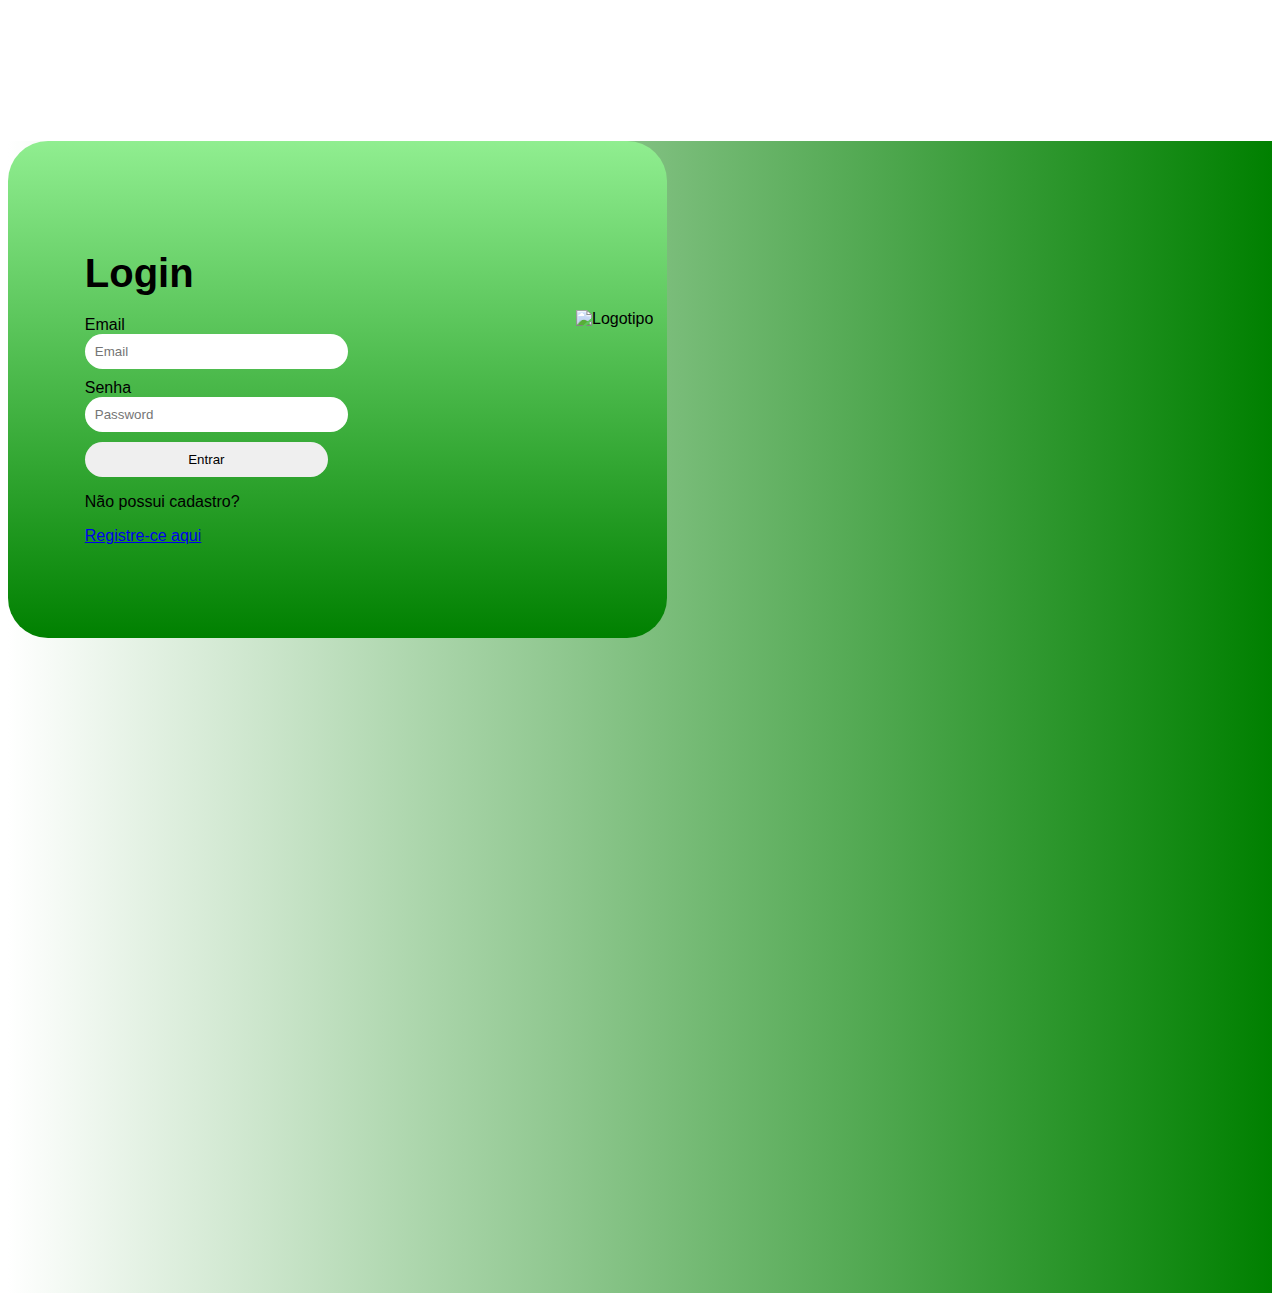
==== index.html @ 97ff38b4 "login page" ====
<!DOCTYPE html>
<html lang="en">
<head>
    <meta charset="UTF-8">
    <meta name="viewport" content="width=device-width, initial-scale=1.0">
    <title>Biblioteca</title>
    <link rel="stylesheet" href="Lib/bootstrap/css/bootstrap.min.css">
    <link rel="stylesheet" href="css/biblioteca.css">
</head>
<body>

    <header>
        <div class="container">
            <img id="logotipo" src="img/biblioteca-logotipo.png.png" alt="Logotipo">
        </div>
       
        <div class="header-degrader">
            <div class="container">
                <!-- Conteúdo do cabeçalho (se houver) -->
            </div>
        </div>

        <div class="container">
            <div class="row">
                <form class="form-horizontal">
                    <div class="form-group">
                      <h2 class="login-text">Login</h2>
                      <label for="inputEmail3" class="col-sm-2 control-label">Email</label>
                      <div class="col-sm-10">
                        <input type="email" id="inputEmail3" placeholder="Email">
                      </div>
                    </div>
                    <div class="form-group">
                      <label for="inputPassword3" class="col-sm-2 control-label">Senha</label>
                      <div class="col-sm-10">
                        <input type="password" id="inputPassword3" placeholder="Password">
                      </div>
                    </div>
                    <div class="form-group">
                      <div class="col-sm-offset-2 col-sm-10">
                       
                    </div>
                    <div class="form-group">
                      <button type="button" class="btn btn-dark">Entrar</button>
                    </div>
                </form>
                <p class="text-capitalize">Não possui cadastro?</p>
                <p><a href="#" class="link-light link-offset-2 link-underline-opacity-25 link-underline-opacity-100-hover">Registre-ce aqui</a></p>
                <!-- Conteúdo da seção principal -->
            </div>
        </div>
    </header>

    <script src="Lib/jquery/jquery.min.js"></script>
    <script src="Lib/bootstrap/js/bootstrap.min.js"></script>
</body>
</html>
---- css/biblioteca.css ----
/* Estilização do header */
header {
    width: 100%;
    height: 90vw;
    font-family: 'OpenSans', Arial, Helvetica, sans-serif;
    background-image: linear-gradient(90deg, white, green);
}


/* Estilização da caixa com degradê ao redor do formulário */
form.form-horizontal {
    background: linear-gradient(to bottom, lightgreen, green);
    padding: 6vw;
    border-radius: 40px;
    border-left: 40vw;
    
    
    box-shadow: 1 1 10px rgba(0, 0, 0, 0.3); 
    width: 40%; 
}

/* Estilização do texto "Login" */
.login-text {
    text-align: center;
    font-size: 40px;
    color: rgb(0, 0, 0);
    margin-bottom: 20px;
    position: relative;
    margin-right: 40vw;
   
   
}

/* Estilização do logotipo no header */
header #logotipo {
    position: absolute;
    height: 50vw;
    width: auto;
    left: 45%;
    resize: 30%;
    transform: translateX(-50%);
    top: 70%;
    transform: translateY(-50%);
    display: block;
    margin: auto;
}

/* Estilização do formulário */
form.form-horizontal {
    margin-top: 11vw; 
}

/* Estilização dos campos do formulário */
form.form-horizontal input[type="email"],
form.form-horizontal input[type="password"],
form.form-horizontal button {
    border: none;
    border-radius: 20px;
    margin-bottom: 10px;
    padding: 10px;
    display: block;
    width: 19vw; /* Ajusta para ocupar toda a largura */
}
/* Ajuste de largura para o botão */
form.form-horizontal button {
    width: 19vw;
   
}
/* Estilização dos textos embaixo */
.text-center {
    text-align: center;
}
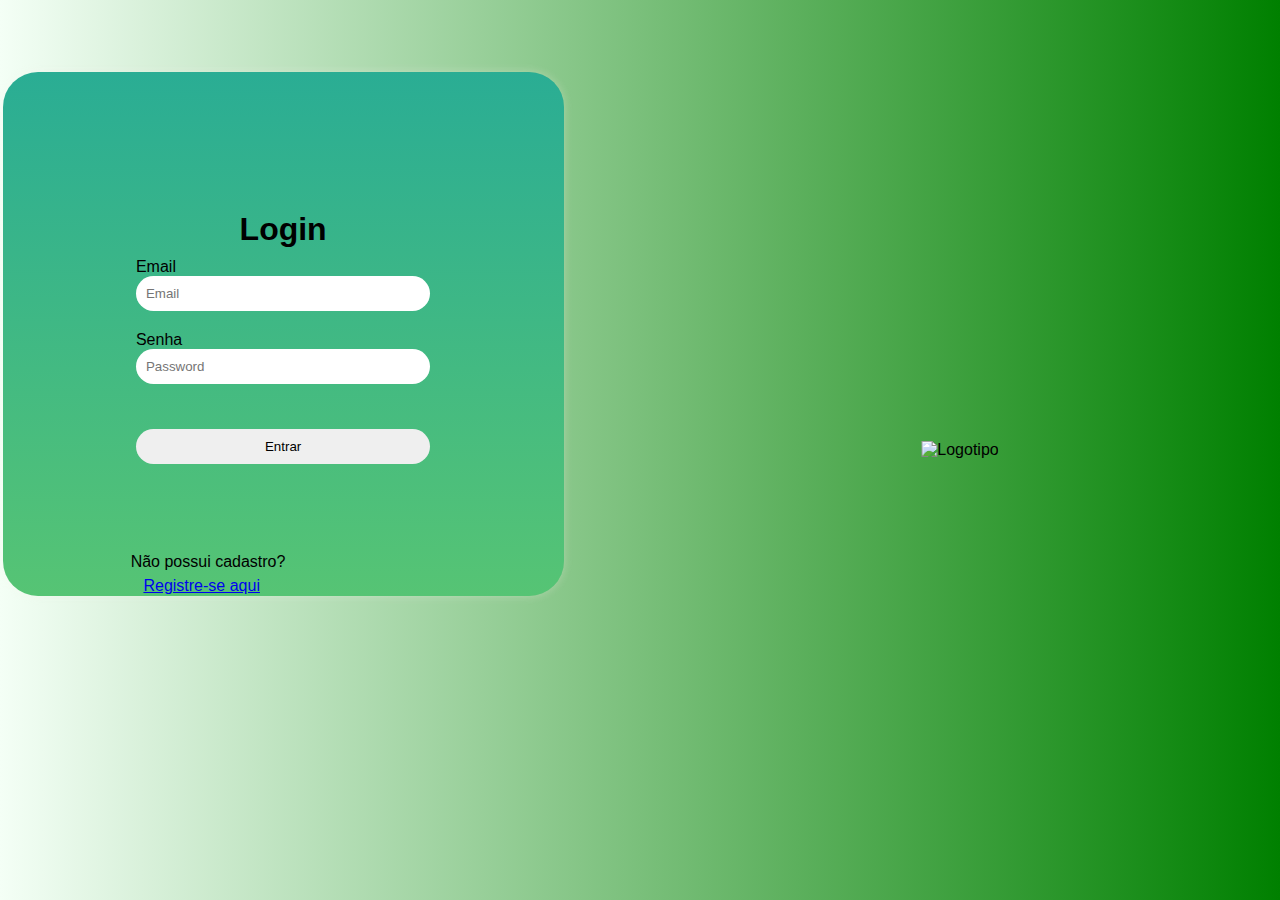
==== commit a917d86a: "teste reponsividade" ====
--- a/index.html
+++ b/index.html
@@ -6,10 +6,13 @@
     <title>Biblioteca</title>
     <link rel="stylesheet" href="Lib/bootstrap/css/bootstrap.min.css">
     <link rel="stylesheet" href="css/biblioteca.css">
+    <link rel="stylesheet" href="fonts/Open_Sans/OpenSans-Regular.ttf">
 </head>
+
 <body>
+  
 
-    <header>
+    
         <div class="container">
             <img id="logotipo" src="img/biblioteca-logotipo.png.png" alt="Logotipo">
         </div>
@@ -45,11 +48,11 @@
                     </div>
                 </form>
                 <p class="text-capitalize">Não possui cadastro?</p>
-                <p><a href="#" class="link-light link-offset-2 link-underline-opacity-25 link-underline-opacity-100-hover">Registre-ce aqui</a></p>
+                <p><a href="#" class="link-light link-offset-2 link-underline-opacity-25 link-underline-opacity-100-hover">Registre-se aqui</a></p>
                 <!-- Conteúdo da seção principal -->
             </div>
         </div>
-    </header>
+    
 
     <script src="Lib/jquery/jquery.min.js"></script>
     <script src="Lib/bootstrap/js/bootstrap.min.js"></script>
--- a/css/biblioteca.css
+++ b/css/biblioteca.css
@@ -1,54 +1,60 @@
-/* Estilização do header */
-header {
-    width: 100%;
-    height: 90vw;
-    font-family: 'OpenSans', Arial, Helvetica, sans-serif;
-    background-image: linear-gradient(90deg, white, green);
+@font-face {
+	font-family: 'OpenSans';
+	src: url("../fonts/Open_Sans/OpenSans-Regular.ttf");
+	font-size: 1em;
 }
 
+body {
+   
+    font-family: 'OpenSans', Arial, Helvetica, sans-serif;
+    background-image: linear-gradient(90deg, rgb(244, 255, 246), green);
+    display: flex;
+    width: 100%;
+    justify-content:space-around; 
+    
+}
 
 /* Estilização da caixa com degradê ao redor do formulário */
 form.form-horizontal {
-    background: linear-gradient(to bottom, lightgreen, green);
-    padding: 6vw;
-    border-radius: 40px;
-    border-left: 40vw;
-    
-    
-    box-shadow: 1 1 10px rgba(0, 0, 0, 0.3); 
-    width: 40%; 
+    background: linear-gradient(to bottom, rgb(42, 173, 148), rgb(86, 196, 116));
+    padding: 7em;
+    border-radius: 35px;
+    box-shadow: 0 0 10px rgba(251, 240, 240, 0.3);
+    width: 65%;
+    max-width: 800px;
+    margin: 0 auto;
+    position: relative; 
 }
 
 /* Estilização do texto "Login" */
 .login-text {
     text-align: center;
-    font-size: 40px;
+    font-size: 2em;
     color: rgb(0, 0, 0);
-    margin-bottom: 20px;
-    position: relative;
-    margin-right: 40vw;
-   
-   
+    margin-bottom: 10px;
 }
 
-/* Estilização do logotipo no header */
-header #logotipo {
+/* Estilização do logotipo no body */
+body #logotipo {
     position: absolute;
-    height: 50vw;
-    width: auto;
-    left: 45%;
-    resize: 30%;
-    transform: translateX(-50%);
-    top: 70%;
-    transform: translateY(-50%);
-    display: block;
-    margin: auto;
+    max-width: 50vw;
+    height: auto;
+    left: 75%; 
+    top: 50%;
+    transform: translate(-50%, -50%);
 }
 
-/* Estilização do formulário */
+/* Ajuste do formulário */
 form.form-horizontal {
-    margin-top: 11vw; 
+    margin-top: 5vw;
+    display: flex; 
+    flex-direction: column; 
+    align-items: center; 
+    right: 50vw;
+    
 }
+
+ 
 
 /* Estilização dos campos do formulário */
 form.form-horizontal input[type="email"],
@@ -56,20 +62,38 @@
 form.form-horizontal button {
     border: none;
     border-radius: 20px;
-    margin-bottom: 10px;
+    margin-bottom: 20px;
     padding: 10px;
     display: block;
-    width: 19vw; /* Ajusta para ocupar toda a largura */
+    width: 23vw;
+    box-sizing: border-box;
 }
+
 /* Ajuste de largura para o botão */
 form.form-horizontal button {
-    width: 19vw;
-   
-}
-/* Estilização dos textos embaixo */
-.text-center {
-    text-align: center;
+    width: 23vw;
+   margin-top: 2vw;
 }
 
+/* Estilização dos textos embaixo */
+.text-capitalize {   
+    position: absolute;
+    bottom: 9px;
+    width: 100%;
+    left: 8em;
+    
+}
+.link-light {
+    position: absolute;
+    bottom: 1px;
+    width: 100%;
+    left: 11vw;
 
-
+}
+@media screen and (max-width:768px){
+    body{
+        width: 100%;
+        flex-direction: column;
+    }
+    
+}
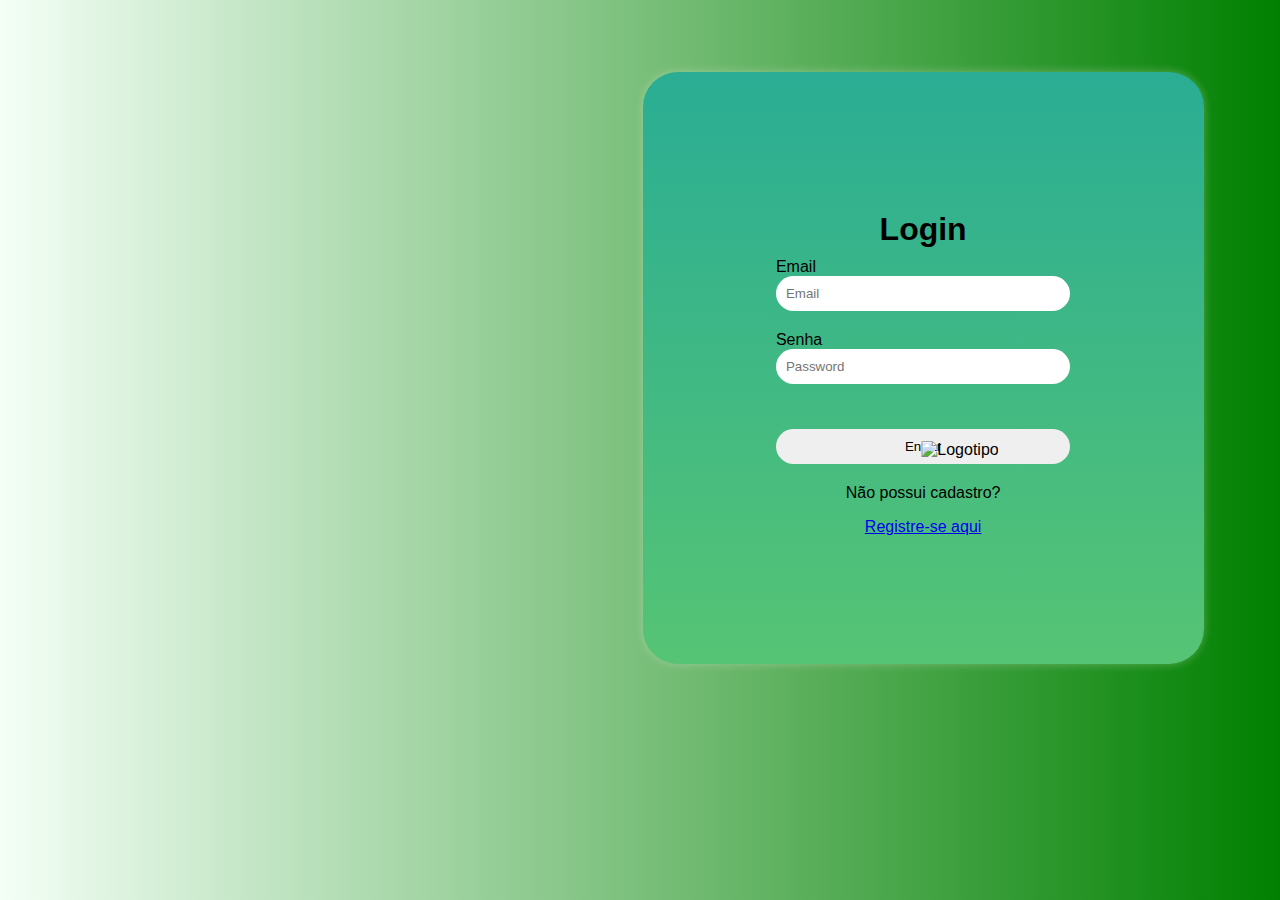
==== commit 2fc14fe6: "texte responsividade" ====
--- a/index.html
+++ b/index.html
@@ -19,7 +19,7 @@
        
         <div class="header-degrader">
             <div class="container">
-                <!-- Conteúdo do cabeçalho (se houver) -->
+               
             </div>
         </div>
 
@@ -48,13 +48,17 @@
                     </div>
                 </form>
                 <p class="text-capitalize">Não possui cadastro?</p>
-                <p><a href="#" class="link-light link-offset-2 link-underline-opacity-25 link-underline-opacity-100-hover">Registre-se aqui</a></p>
-                <!-- Conteúdo da seção principal -->
+                <p><a href="#" class="link-light link-offset-2 link-underline-opacity-25 link-underline-opacity-100-hover" id="linkCadastro" >Registre-se aqui</a></p>
+            
             </div>
         </div>
     
 
     <script src="Lib/jquery/jquery.min.js"></script>
     <script src="Lib/bootstrap/js/bootstrap.min.js"></script>
+   
+    
+   
+</body>
 </body>
 </html>--- a/css/biblioteca.css
+++ b/css/biblioteca.css
@@ -23,7 +23,7 @@
     width: 65%;
     max-width: 800px;
     margin: 0 auto;
-    position: relative; 
+   
 }
 
 /* Estilização do texto "Login" */
@@ -42,6 +42,9 @@
     left: 75%; 
     top: 50%;
     transform: translate(-50%, -50%);
+    display: flex;
+    align-items: center;
+    justify-content: center;
 }
 
 /* Ajuste do formulário */
@@ -64,7 +67,9 @@
     border-radius: 20px;
     margin-bottom: 20px;
     padding: 10px;
-    display: block;
+    display:flex ;
+    align-items: center;
+    justify-content: center;
     width: 23vw;
     box-sizing: border-box;
 }
@@ -77,20 +82,22 @@
 
 /* Estilização dos textos embaixo */
 .text-capitalize {   
-    position: absolute;
     bottom: 9px;
     width: 100%;
     left: 8em;
+    display: flex;
+    align-items: center;
+    justify-content: center;
+
     
 }
 .link-light {
-    position: absolute;
-    bottom: 1px;
-    width: 100%;
-    left: 11vw;
+    display: flex;
+    align-items: center;
+    justify-content: center;
 
 }
-@media screen and (max-width:768px){
+@media screen and (max-width:425px){
     body{
         width: 100%;
         flex-direction: column;
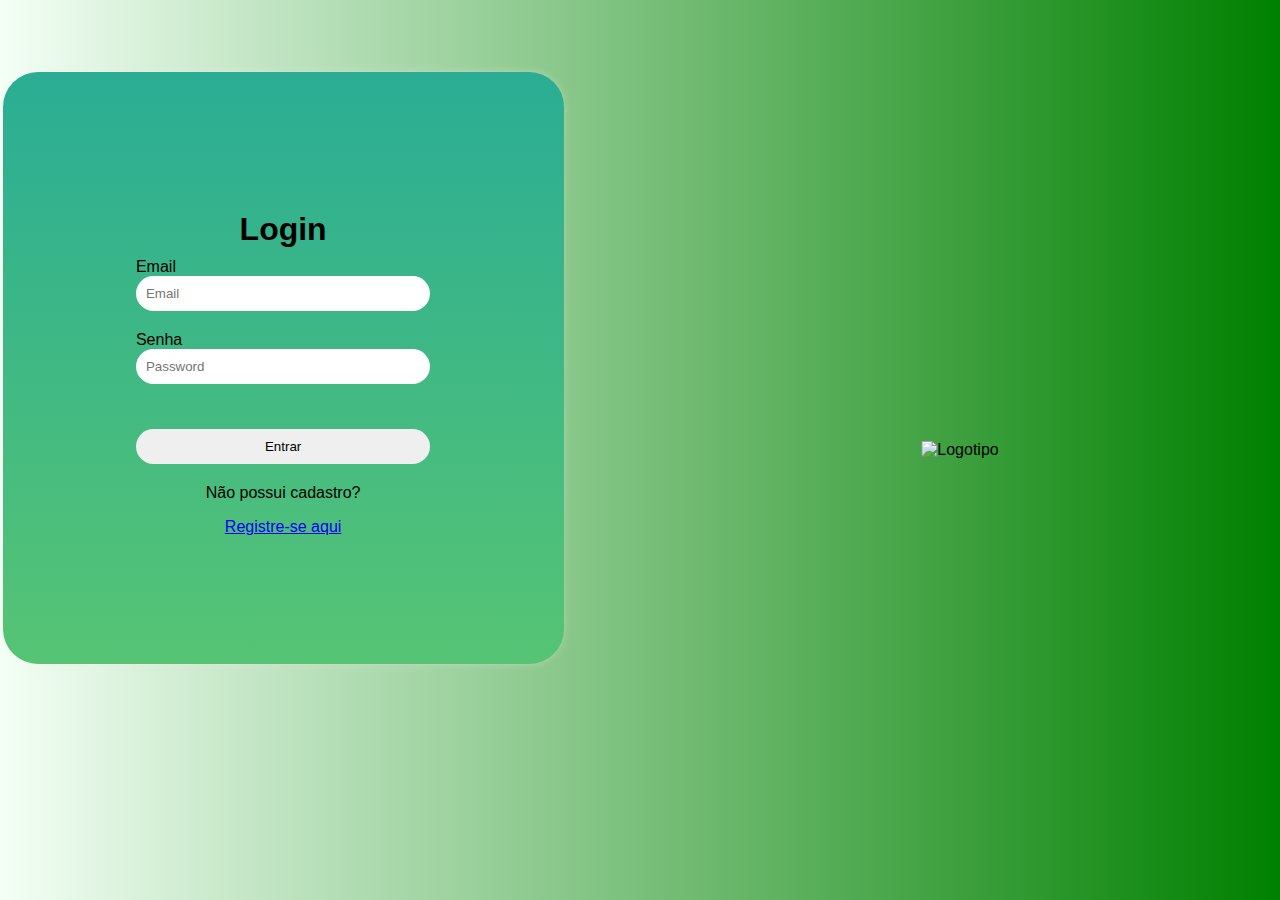
==== commit d5480ac0: "conexão da tela de login ao backend" ====
--- a/index.html
+++ b/index.html
@@ -30,13 +30,13 @@
                       <h2 class="login-text">Login</h2>
                       <label for="inputEmail3" class="col-sm-2 control-label">Email</label>
                       <div class="col-sm-10">
-                        <input type="email" id="inputEmail3" placeholder="Email">
+                        <input name = "email" type="email" id="inputEmail3" placeholder="Email">
                       </div>
                     </div>
                     <div class="form-group">
                       <label for="inputPassword3" class="col-sm-2 control-label">Senha</label>
                       <div class="col-sm-10">
-                        <input type="password" id="inputPassword3" placeholder="Password">
+                        <input name = "password" type="password" id="inputPassword3" placeholder="Password">
                       </div>
                     </div>
                     <div class="form-group">
@@ -44,7 +44,7 @@
                        
                     </div>
                     <div class="form-group">
-                      <button type="button" class="btn btn-dark">Entrar</button>
+                      <button name = "login" type="button" class="btn btn-dark">Entrar</button>
                     </div>
                 </form>
                 <p class="text-capitalize">Não possui cadastro?</p>
@@ -56,6 +56,9 @@
 
     <script src="Lib/jquery/jquery.min.js"></script>
     <script src="Lib/bootstrap/js/bootstrap.min.js"></script>
+    <script src = "./js/loginPage.js"></script>
+    <script src="https://unpkg.com/axios/dist/axios.min.js"></script>
+
    
     
    
--- a/css/biblioteca.css
+++ b/css/biblioteca.css
@@ -16,6 +16,7 @@
 
 /* Estilização da caixa com degradê ao redor do formulário */
 form.form-horizontal {
+    position: relative;
     background: linear-gradient(to bottom, rgb(42, 173, 148), rgb(86, 196, 116));
     padding: 7em;
     border-radius: 35px;
@@ -97,7 +98,7 @@
     justify-content: center;
 
 }
-@media screen and (max-width:425px){
+@media screen and (max-width:720px){
     body{
         width: 100%;
         flex-direction: column;
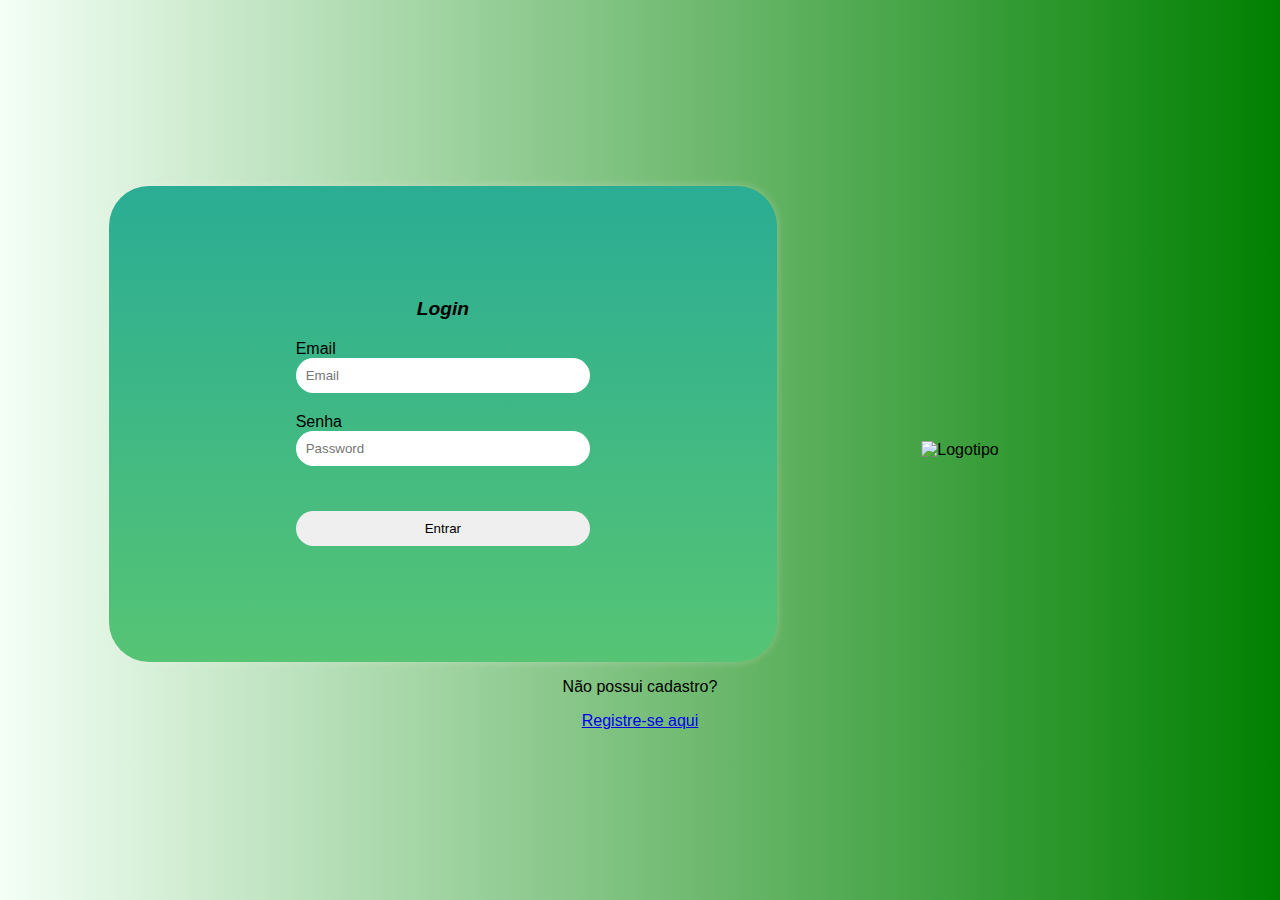
==== commit 75aa0dff: "triste dms galera to tentando finalizar o header" ====
--- a/index.html
+++ b/index.html
@@ -1,67 +1,77 @@
 <!DOCTYPE html>
 <html lang="en">
-<head>
-    <meta charset="UTF-8">
-    <meta name="viewport" content="width=device-width, initial-scale=1.0">
+  <head>
+    <meta charset="UTF-8" />
+    <meta name="viewport" content="width=device-width, initial-scale=1.0" />
     <title>Biblioteca</title>
-    <link rel="stylesheet" href="Lib/bootstrap/css/bootstrap.min.css">
-    <link rel="stylesheet" href="css/biblioteca.css">
-    <link rel="stylesheet" href="fonts/Open_Sans/OpenSans-Regular.ttf">
-</head>
+    <link rel="stylesheet" href="Lib/bootstrap/css/bootstrap.min.css" />
+    <link rel="stylesheet" href="css/biblioteca.css" />
+    <link rel="stylesheet" href="fonts/Open_Sans/OpenSans-Regular.ttf" />
+  </head>
 
-<body>
-  
+  <body>
+    <div class="container">
+      <img id="logotipo" src="img/biblioteca-logotipo.png.png" alt="Logotipo" />
+    </div>
 
-    
-        <div class="container">
-            <img id="logotipo" src="img/biblioteca-logotipo.png.png" alt="Logotipo">
-        </div>
-       
-        <div class="header-degrader">
-            <div class="container">
-               
+    <div class="header-degrader">
+      <div class="container"></div>
+    </div>
+
+    <div class="container">
+      <div class="row">
+        <form class="form-horizontal">
+          <div class="form-group">
+            <h2 class="login-text">Login</h2>
+            <label for="inputEmail3" class="col-sm-2 control-label"
+              >Email</label
+            >
+            <div class="col-sm-10">
+              <input
+                name="email"
+                type="email"
+                id="inputEmail3"
+                placeholder="Email"
+              />
             </div>
-        </div>
-
-        <div class="container">
-            <div class="row">
-                <form class="form-horizontal">
-                    <div class="form-group">
-                      <h2 class="login-text">Login</h2>
-                      <label for="inputEmail3" class="col-sm-2 control-label">Email</label>
-                      <div class="col-sm-10">
-                        <input name = "email" type="email" id="inputEmail3" placeholder="Email">
-                      </div>
-                    </div>
-                    <div class="form-group">
-                      <label for="inputPassword3" class="col-sm-2 control-label">Senha</label>
-                      <div class="col-sm-10">
-                        <input name = "password" type="password" id="inputPassword3" placeholder="Password">
-                      </div>
-                    </div>
-                    <div class="form-group">
-                      <div class="col-sm-offset-2 col-sm-10">
-                       
-                    </div>
-                    <div class="form-group">
-                      <button name = "login" type="button" class="btn btn-dark">Entrar</button>
-                    </div>
-                </form>
-                <p class="text-capitalize">Não possui cadastro?</p>
-                <p><a href="#" class="link-light link-offset-2 link-underline-opacity-25 link-underline-opacity-100-hover" id="linkCadastro" >Registre-se aqui</a></p>
-            
+          </div>
+          <div class="form-group">
+            <label for="inputPassword3" class="col-sm-2 control-label"
+              >Senha</label
+            >
+            <div class="col-sm-10">
+              <input
+                name="password"
+                type="password"
+                id="inputPassword3"
+                placeholder="Password"
+              />
             </div>
-        </div>
-    
+          </div>
+          <div class="form-group">
+            <div class="col-sm-offset-2 col-sm-10"></div>
+          </div>
+          <div class="form-group">
+            <button name="login" type="button" class="btn btn-dark">
+              Entrar
+            </button>
+          </div>
+        </form>
+        <p class="text-capitalize">Não possui cadastro?</p>
+        <p>
+          <a
+            href="#"
+            class="link-light link-offset-2 link-underline-opacity-25 link-underline-opacity-100-hover"
+            id="linkCadastro"
+            >Registre-se aqui</a
+          >
+        </p>
+      </div>
+    </div>
 
     <script src="Lib/jquery/jquery.min.js"></script>
     <script src="Lib/bootstrap/js/bootstrap.min.js"></script>
-    <script src = "./js/loginPage.js"></script>
+    <script src="./js/loginPage.js"></script>
     <script src="https://unpkg.com/axios/dist/axios.min.js"></script>
-
-   
-    
-   
-</body>
-</body>
-</html>+  </body>
+</html>
--- a/css/biblioteca.css
+++ b/css/biblioteca.css
@@ -1,38 +1,42 @@
 @font-face {
-	font-family: 'OpenSans';
-	src: url("../fonts/Open_Sans/OpenSans-Regular.ttf");
-	font-size: 1em;
+    font-family: 'OpenSans';
+    src: url("../fonts/Open_Sans/OpenSans-Regular.ttf");
 }
 
 body {
-   
     font-family: 'OpenSans', Arial, Helvetica, sans-serif;
     background-image: linear-gradient(90deg, rgb(244, 255, 246), green);
     display: flex;
-    width: 100%;
-    justify-content:space-around; 
-    
+    flex-direction: column;
+    align-items: center;
+    justify-content: center;
+    margin: 0;
+    padding: 0;
+    height: 100vh;
 }
+
 
 /* Estilização da caixa com degradê ao redor do formulário */
 form.form-horizontal {
     position: relative;
     background: linear-gradient(to bottom, rgb(42, 173, 148), rgb(86, 196, 116));
-    padding: 7em;
-    border-radius: 35px;
+    padding: 6em;
+    border-radius: 40px;
     box-shadow: 0 0 10px rgba(251, 240, 240, 0.3);
-    width: 65%;
-    max-width: 800px;
+    width: 40%;
+    max-width: 40vw;
     margin: 0 auto;
-   
+    margin-left: 55vw;
+
 }
 
 /* Estilização do texto "Login" */
 .login-text {
     text-align: center;
-    font-size: 2em;
+    font-size: 50em;
     color: rgb(0, 0, 0);
-    margin-bottom: 10px;
+    margin-bottom: 20px;
+    font-style: italic;
 }
 
 /* Estilização do logotipo no body */
@@ -40,7 +44,7 @@
     position: absolute;
     max-width: 50vw;
     height: auto;
-    left: 75%; 
+    left: 75%;
     top: 50%;
     transform: translate(-50%, -50%);
     display: flex;
@@ -50,15 +54,14 @@
 
 /* Ajuste do formulário */
 form.form-horizontal {
-    margin-top: 5vw;
-    display: flex; 
-    flex-direction: column; 
-    align-items: center; 
+    margin-top: 2em;
+    display: flex;
+    flex-direction: column;
+    align-items: center;
     right: 50vw;
-    
+
 }
 
- 
 
 /* Estilização dos campos do formulário */
 form.form-horizontal input[type="email"],
@@ -68,7 +71,7 @@
     border-radius: 20px;
     margin-bottom: 20px;
     padding: 10px;
-    display:flex ;
+    display: flex;
     align-items: center;
     justify-content: center;
     width: 23vw;
@@ -78,11 +81,11 @@
 /* Ajuste de largura para o botão */
 form.form-horizontal button {
     width: 23vw;
-   margin-top: 2vw;
+    margin-top: 2vw;
 }
 
 /* Estilização dos textos embaixo */
-.text-capitalize {   
+.text-capitalize {
     bottom: 9px;
     width: 100%;
     left: 8em;
@@ -90,18 +93,25 @@
     align-items: center;
     justify-content: center;
 
-    
+
 }
+
 .link-light {
     display: flex;
     align-items: center;
     justify-content: center;
 
 }
-@media screen and (max-width:720px){
-    body{
+
+@media screen and (max-width:720px) {
+    body {
         width: 100%;
         flex-direction: column;
     }
-    
+
 }
+
+.login-text {
+    font-size: 1.2em;
+    /* Redução adicional do tamanho de fonte */
+}